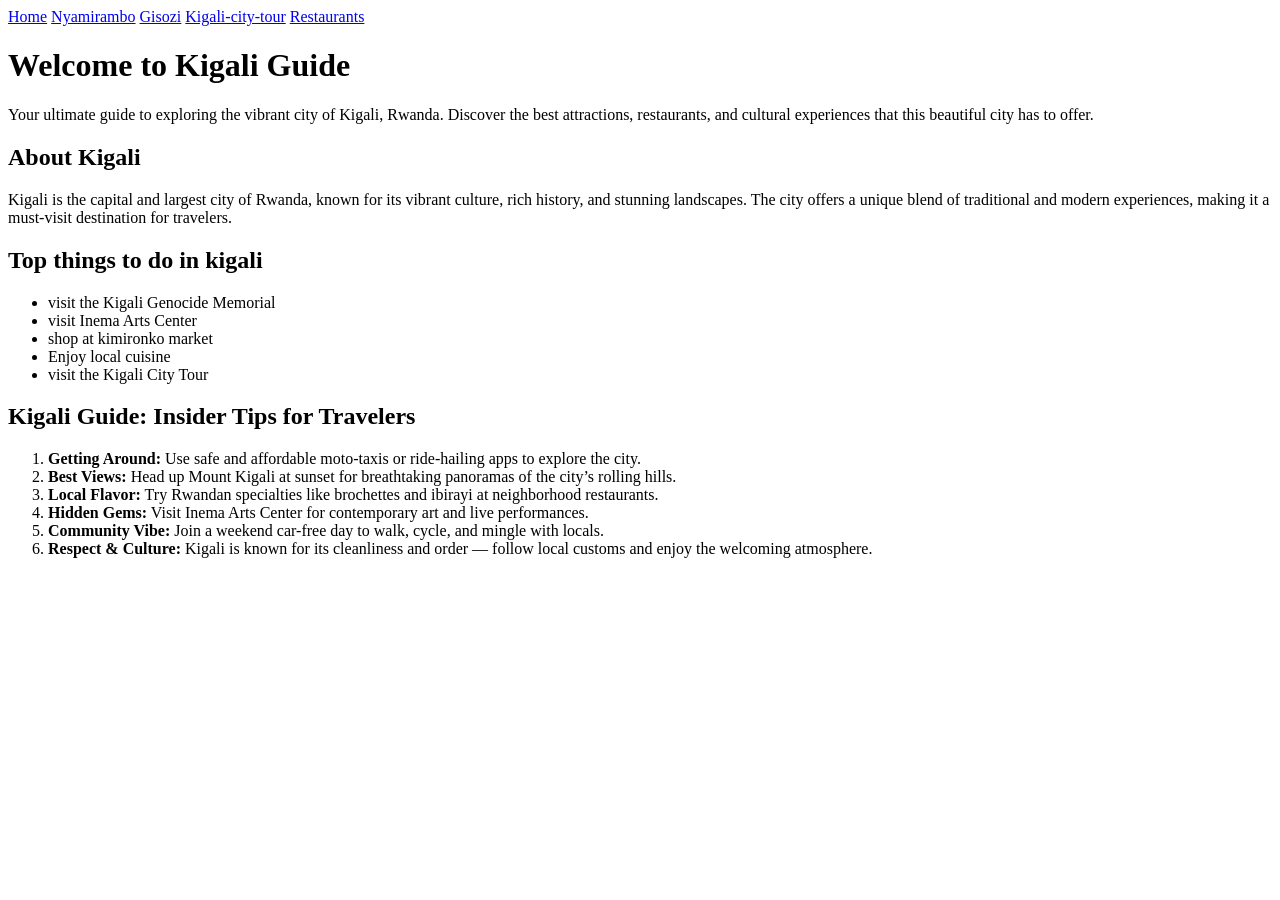
==== index.html @ a0ad97b4 "add list in index.html and picture" ====
<!DOCTYPE html>
<html lang="en">
<head>
  <meta charset="UTF-8">
  <meta name="viewport" content="width=device-width, initial-scale=1.0">
  <title>Kigali Guide</title>
  <link rel="stylesheet" href="css/index.css">
</head>
<body>
  <nav>
    <a href="index.html">Home</a>
    <a href="destination1.html">Nyamirambo</a>
    <a href="destination2.html">Gisozi</a>
    <a href="destination3.html">Kigali-city-tour</a>
    <a href="destination4.html">Restaurants</a>
  </nav>
  <header>
    <h1>Welcome to Kigali Guide</h1>
    <p>Your ultimate guide to exploring the vibrant city of Kigali, Rwanda. Discover the best attractions, restaurants, and cultural experiences that this beautiful city has to offer.</p>
  </header>

  <section>
    <h2>About Kigali</h2>
    <p>Kigali is the capital and largest city of Rwanda, known for its vibrant culture, rich history, and stunning landscapes. The city offers a unique blend of traditional and modern experiences, making it a must-visit destination for travelers.</p>
  </section>
  <section>
    <h2>Top things to do in kigali</h2>
    <ul>
      <li>visit the Kigali Genocide Memorial</li>
      <li>visit Inema Arts Center</li>
      <li>shop at kimironko market</li>
      <li>Enjoy local cuisine</li>
      <li>visit the Kigali City Tour</li>
    </ul>
    
  </section>
  <section>
    <h2>Kigali Guide: Insider Tips for Travelers</h2>
    <ol>
        <li><strong>Getting Around:</strong> Use safe and affordable moto-taxis or ride-hailing apps to explore the city.</li>
        <li><strong>Best Views:</strong> Head up Mount Kigali at sunset for breathtaking panoramas of the city’s rolling hills.</li>
        <li><strong>Local Flavor:</strong> Try Rwandan specialties like brochettes and ibirayi at neighborhood restaurants.</li>
        <li><strong>Hidden Gems:</strong> Visit Inema Arts Center for contemporary art and live performances.</li>
        <li><strong>Community Vibe:</strong> Join a weekend car-free day to walk, cycle, and mingle with locals.</li>
        <li><strong>Respect & Culture:</strong> Kigali is known for its cleanliness and order — follow local customs and enjoy the welcoming atmosphere.</li>
    </ol>
</section>


</body>
</html>
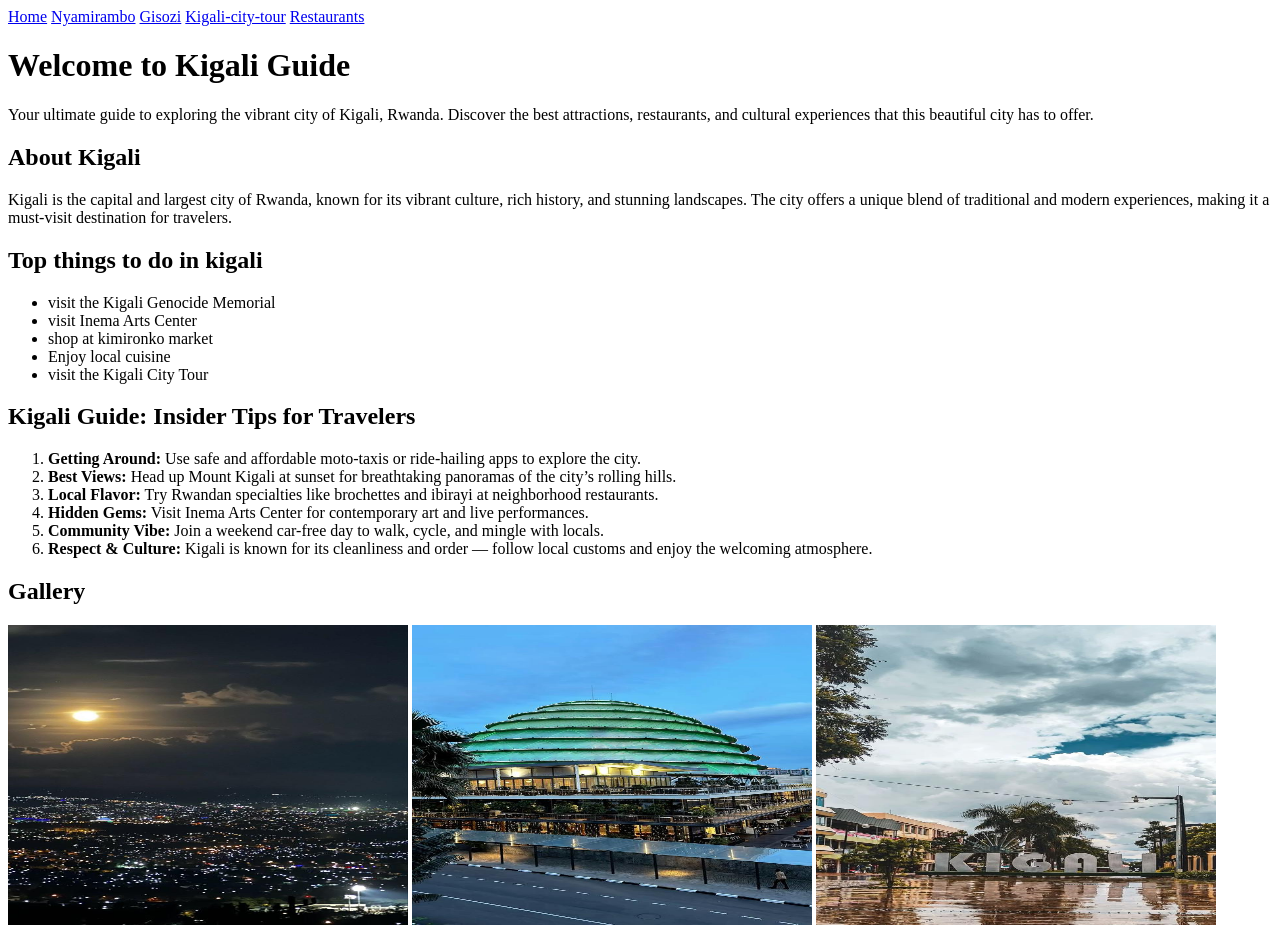
==== commit 639d4ad3: "add destination1.html page" ====
--- a/index.html
+++ b/index.html
@@ -46,6 +46,13 @@
     </ol>
 </section>
 
+<section>
+  <h2>Gallery</h2>
+  <img src="images/kigali3.jpeg" alt="Kigali City" width="400" height="300">
+  <img src="images/kigali4.jpeg" alt="Kigali City" width="400" height="300">
+  <img src="images/kigali5.jpeg" alt="Kigali City" width="400" height="300">
+</section>
+
 
 </body>
 </html>
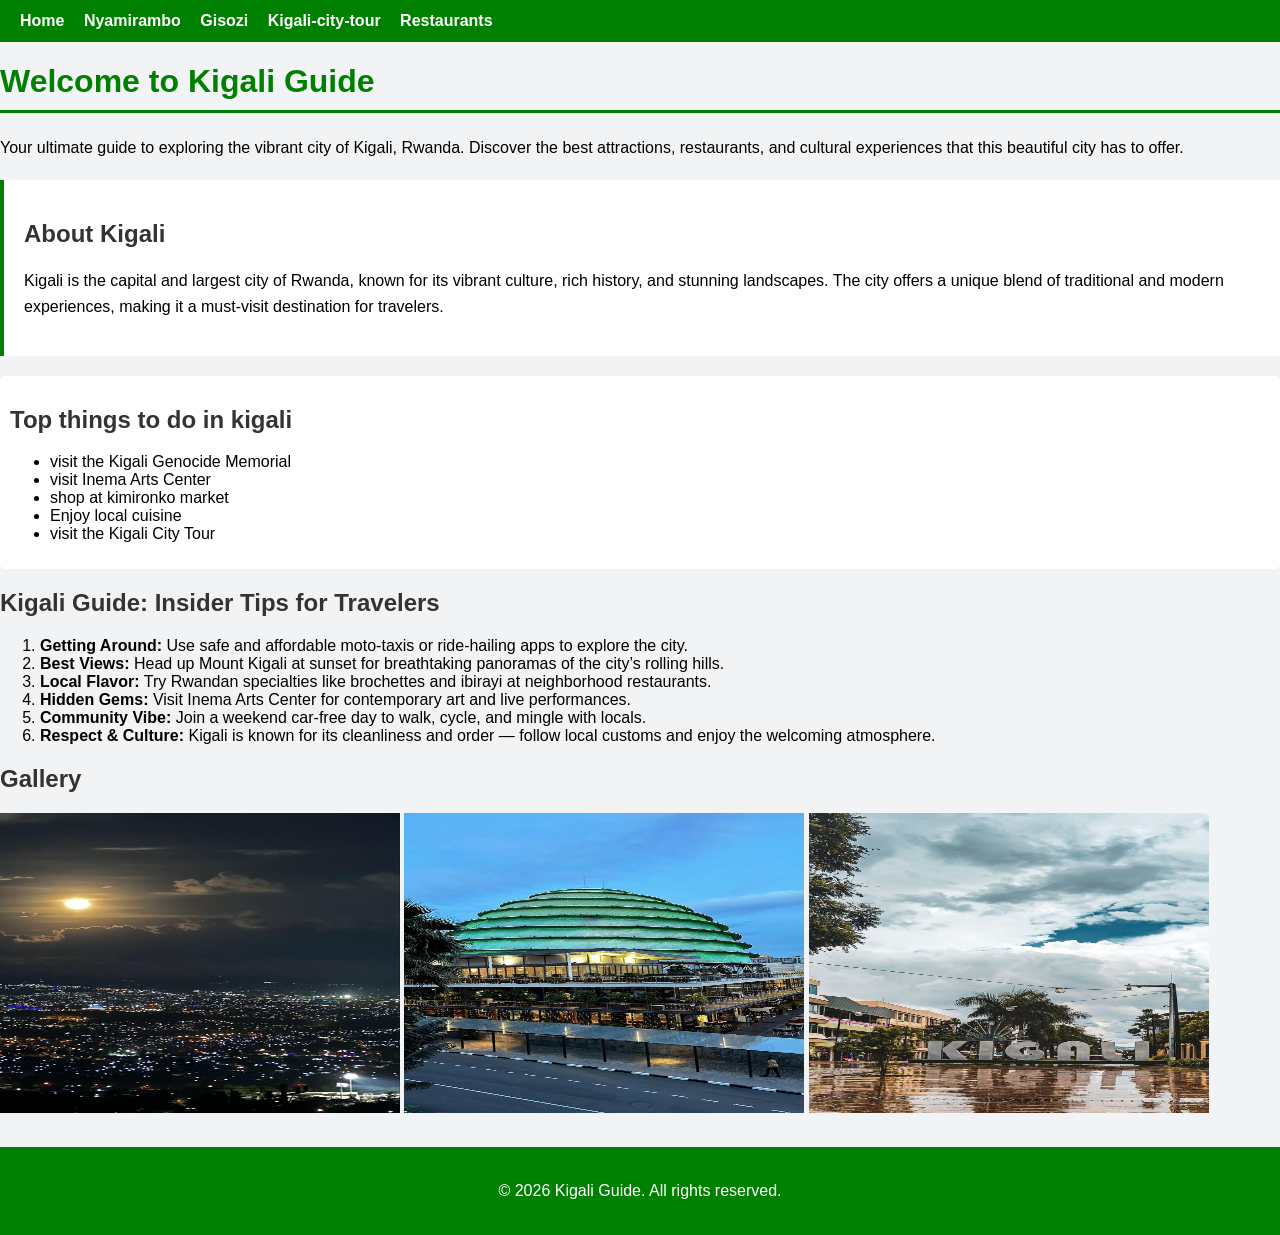
==== commit b3c841b1: "add css on index.css and destination1.css" ====
--- a/index.html
+++ b/index.html
@@ -19,11 +19,11 @@
     <p>Your ultimate guide to exploring the vibrant city of Kigali, Rwanda. Discover the best attractions, restaurants, and cultural experiences that this beautiful city has to offer.</p>
   </header>
 
-  <section>
+  <section class="section-box">
     <h2>About Kigali</h2>
     <p>Kigali is the capital and largest city of Rwanda, known for its vibrant culture, rich history, and stunning landscapes. The city offers a unique blend of traditional and modern experiences, making it a must-visit destination for travelers.</p>
   </section>
-  <section>
+  <section class="highlight">
     <h2>Top things to do in kigali</h2>
     <ul>
       <li>visit the Kigali Genocide Memorial</li>
@@ -52,6 +52,9 @@
   <img src="images/kigali4.jpeg" alt="Kigali City" width="400" height="300">
   <img src="images/kigali5.jpeg" alt="Kigali City" width="400" height="300">
 </section>
+<footer class="page-footer">
+  <p>&copy; 2026 Kigali Guide. All rights reserved.</p>
+</footer>
 
 
 </body>
--- a/css/index.css
+++ b/css/index.css
@@ -0,0 +1,71 @@
+body{
+   background-color: #f1f3f5;
+    font-family: 'Arial', sans-serif;
+    margin: 0;
+    padding: 0; 
+}
+
+h1{
+  color:green;
+  border-bottom: 3px solid green;
+  padding-bottom: 10px;
+  
+}
+h2{
+  color: #333;
+  margin-top: 20px;
+}
+p{
+  line-height: 1.6;
+}
+
+nav{
+  background-color: green;
+  padding: 12px 20px;
+}
+
+nav a{
+  color: white;
+  text-decoration: none;
+  margin-right: 15px;
+  font-weight: bold;
+
+
+}
+nav a:hover{
+  color: rgb(219, 219, 87);
+  text-decoration: underline;
+}
+
+.section-box{
+  background-color: white;
+  padding: 20px;
+  margin: 20px 0;
+  border-left: 4px solid green;
+}
+.highlight{
+  background-color: white;
+  padding: 10px;
+  border-radius: 5px;
+}
+.page-footer{
+  background-color: green;
+  color: white;
+  text-align: center;
+  padding: 15px;
+  margin-top: 30px;
+}
+
+.page-footer a{
+  color: white;
+  text-decoration: none;
+  font-weight: bold;
+}
+
+image{
+  border: 3px solid green;
+  border-radius: 8px;
+  margin: 10px;
+  display: block;
+}
+
